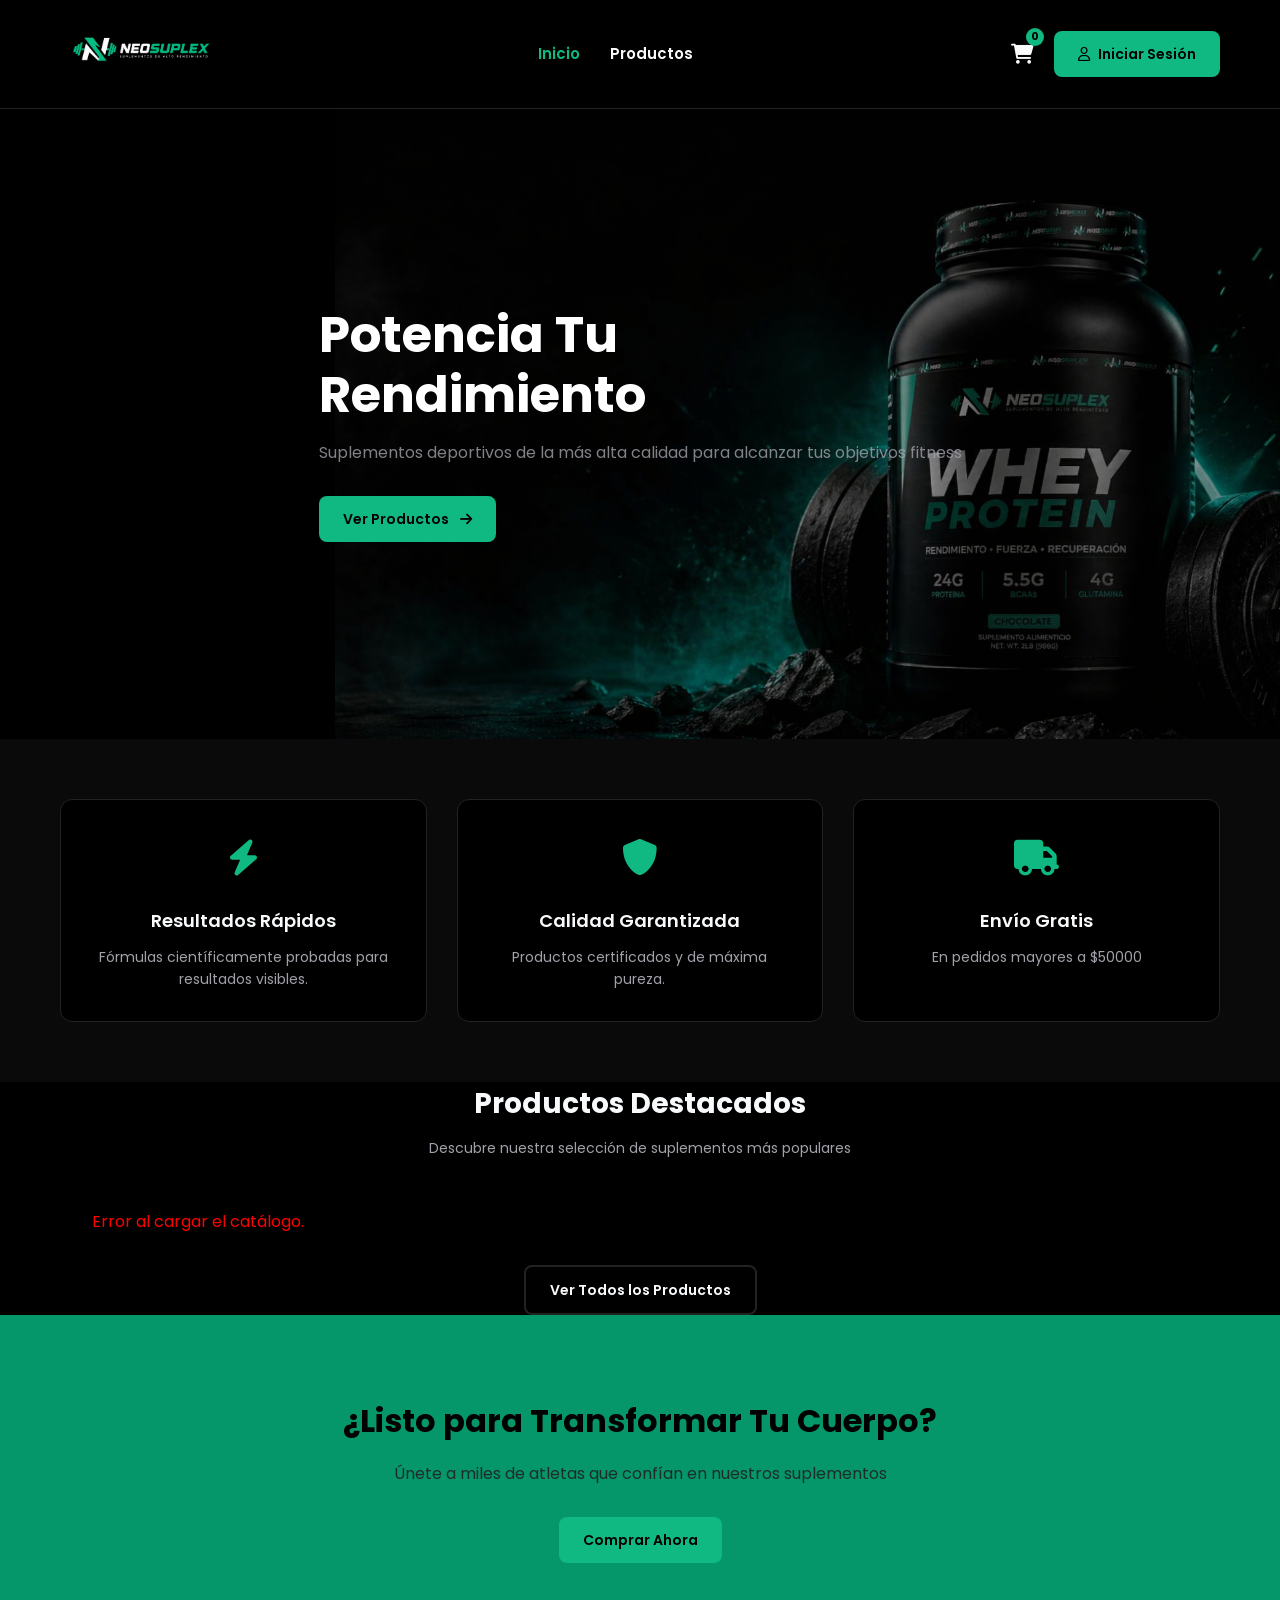
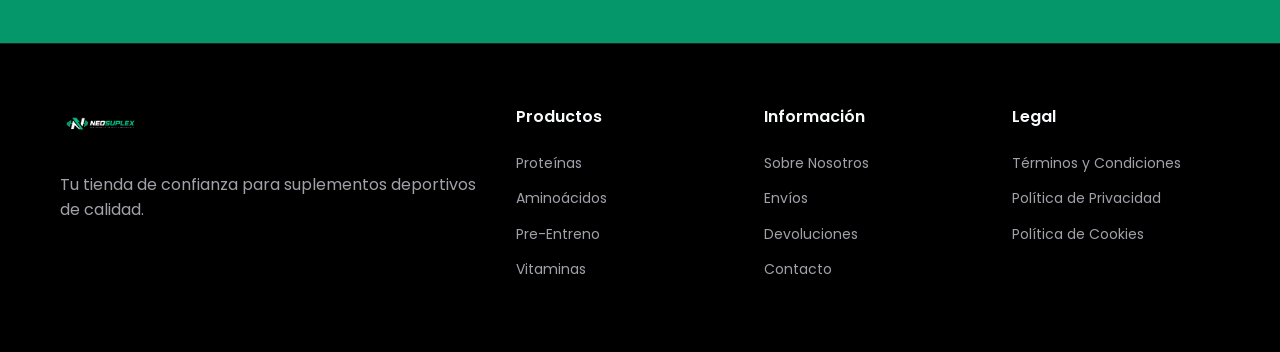
==== frontend/index.html @ ed00e325 "Subida completa de NeoSuplex" ====
<!DOCTYPE html>
<html lang="es">
<head>
    <meta charset="UTF-8">
    <meta name="viewport" content="width=device-width, initial-scale=1.0">
    <title>Neosuplex - Tienda de Suplementos Deportivos</title>
    <link rel="stylesheet" href="https://cdnjs.cloudflare.com/ajax/libs/font-awesome/6.0.0/css/all.min.css">
    <link href="https://fonts.googleapis.com/css2?family=Poppins:wght@400;600;700&display=swap" rel="stylesheet">
    <link rel="stylesheet" href="style.css">
</head>
<body>

    <header class="header">
        <div class="container nav-container">
            <a href="index.html" class="logo">
                <img src="imagenes/Logo1.0.png" alt="Neosuplex Logo">
            </a>
            <nav class="nav">
                <ul class="nav-links">
                    <li><a href="index.html" class="active">Inicio</a></li>
                    <li><a href="productos.html">Productos</a></li>
                </ul>
            </nav>
            <div class="header-actions">
                <a href="carrito.html" class="cart-icon">
                    <i class="fas fa-shopping-cart"></i>
                    <span class="cart-count">0</span>
                </a>
                <a href="login.html" class="btn-blue btn-icon">
                    <i class="far fa-user"></i>
                    Iniciar Sesión
                </a>
            </div>
        </div>
    </header>

    <section class="hero">
        <div class="container hero-container">
            <div class="hero-content">
                <h1>Potencia Tu<br>Rendimiento</h1>
                <p>Suplementos deportivos de la más alta calidad para alcanzar tus objetivos fitness</p>
                <a href="productos.html" class="btn-blue">
                    Ver Productos
                    <i class="fas fa-arrow-right icon-right"></i>
                </a>
            </div>
        </div>
    </section>

    <section class="features">
        <div class="container features-container">
            <div class="feature-item">
                <div class="feature-icon"><i class="fas fa-bolt"></i></div>
                <h3>Resultados Rápidos</h3>
                <p>Fórmulas científicamente probadas para resultados visibles.</p>
            </div>
            <div class="feature-item">
                <div class="feature-icon"><i class="fas fa-shield-alt"></i></div>
                <h3>Calidad Garantizada</h3>
                <p>Productos certificados y de máxima pureza.</p>
            </div>
            <div class="feature-item">
                <div class="feature-icon"><i class="fas fa-truck"></i></div>
                <h3>Envío Gratis</h3>
                <p>En pedidos mayores a $50000</p>
            </div>
        </div>
    </section>

    <section class="featured-products">
        <div class="container">
            <div class="section-title">
                <h2>Productos Destacados</h2>
                <p>Descubre nuestra selección de suplementos más populares</p>
            </div>
            <div class="product-grid">
            </div>
            <div class="text-center mt-3">
                <a href="productos.html" class="btn-white-outline">Ver Todos los Productos</a>
            </div>
        </div>
    </section>

    <section class="cta">
        <div class="container text-center">
            <h2>¿Listo para Transformar Tu Cuerpo?</h2>
            <p>Únete a miles de atletas que confían en nuestros suplementos</p>
            <a href="login.html" class="btn-yellow">Comprar Ahora</a>
        </div>
    </section>

    <footer class="footer">
        <div class="container footer-container">
            <div class="footer-brand">
                <img src="imagenes/Logo1.0.png" alt="Neosuplex Logo" class="footer-logo">
                <p>Tu tienda de confianza para suplementos deportivos de calidad.</p>
            </div>
            <div class="footer-links">
                <h3>Productos</h3>
                <ul>
                    <li><a href="#">Proteínas</a></li>
                    <li><a href="#">Aminoácidos</a></li>
                    <li><a href="#">Pre-Entreno</a></li>
                    <li><a href="#">Vitaminas</a></li>
                </ul>
            </div>
            <div class="footer-links">
                <h3>Información</h3>
                <ul>
                    <li><a href="#">Sobre Nosotros</a></li>
                    <li><a href="#">Envíos</a></li>
                    <li><a href="#">Devoluciones</a></li>
                    <li><a href="#">Contacto</a></li>
                </ul>
            </div>
            <div class="footer-links">
                <h3>Legal</h3>
                <ul>
                    <li><a href="#">Términos y Condiciones</a></li>
                    <li><a href="#">Política de Privacidad</a></li>
                    <li><a href="#">Política de Cookies</a></li>
                </ul>
            </div>
        </div>
    </footer>

    <div id="modal-producto" class="modal-overlay" style="display: none;">
        <div class="modal-content">
            <button class="modal-close" onclick="cerrarModal()"><i class="fas fa-times"></i></button>
            
            <div class="modal-grid">
                <div class="modal-image-container">
                    <img id="modal-img" src="" alt="Producto">
                </div>
                
                <div class="modal-info">
                    <span id="modal-categoria" class="product-category">Categoría</span>
                    <h2 id="modal-nombre">Nombre del Producto</h2>
                    <p id="modal-precio" class="modal-price">$0.00</p>
                    
                    <div class="modal-stock-status" id="modal-stock-status">
                        </div>

                    <div class="modal-description">
                        <h3>Detalles del suplemento:</h3>
                        <p id="modal-desc">Aquí va la descripción larga...</p>
                    </div>

                    <div class="modal-actions">
                        <button id="modal-btn-add" class="btn-blue btn-full" onclick="">
                            <i class="fas fa-shopping-cart"></i> Agregar al Carrito
                        </button>
                    </div>
                </div>
            </div>
        </div>
    </div>

    <style>
        .modal-overlay { position: fixed; top: 0; left: 0; width: 100%; height: 100%; background: rgba(0, 0, 0, 0.85); display: flex; justify-content: center; align-items: center; z-index: 1000; backdrop-filter: blur(5px); }
        .modal-content { background: var(--color-bg-card); width: 90%; max-width: 900px; border-radius: 12px; border: 1px solid var(--color-border); position: relative; padding: 30px; box-shadow: 0 10px 40px rgba(0,0,0,0.8); animation: modalFadeIn 0.3s ease; }
        .modal-close { position: absolute; top: 15px; right: 20px; background: none; border: none; color: var(--color-text-dull); font-size: 24px; cursor: pointer; transition: 0.2s; }
        .modal-close:hover { color: var(--color-primary); }
        .modal-grid { display: grid; grid-template-columns: 1fr 1fr; gap: 40px; align-items: center; }
        .modal-image-container img { width: 100%; max-height: 400px; object-fit: contain; border-radius: 8px; }
        .modal-info h2 { color: white; margin: 10px 0; font-size: 28px; }
        .modal-price { font-size: 32px; color: var(--color-primary); font-weight: bold; margin-bottom: 15px; }
        .modal-stock-status { font-size: 14px; font-weight: bold; margin-bottom: 20px; padding: 5px 10px; border-radius: 4px; display: inline-block; }
        .stock-in { background: rgba(0, 210, 106, 0.2); color: #00d26a; }
        .stock-out { background: rgba(255, 68, 68, 0.2); color: #ff4444; }
        .modal-description { background: var(--color-bg-input); padding: 15px; border-radius: 8px; margin-bottom: 25px; border: 1px solid var(--color-border); }
        .modal-description h3 { font-size: 14px; color: var(--color-text-dull); margin-bottom: 10px; text-transform: uppercase; }
        .modal-description p { color: var(--color-text-light); font-size: 14px; line-height: 1.6; white-space: pre-wrap; } /* white-space respeta los saltos de línea */
        
        @keyframes modalFadeIn { from { opacity: 0; transform: translateY(20px); } to { opacity: 1; transform: translateY(0); } }
        
        /* Adaptación para celulares */
        @media (max-width: 768px) { .modal-grid { grid-template-columns: 1fr; gap: 20px; } .modal-content { padding: 20px; max-height: 90vh; overflow-y: auto; } }
    </style>
<script src="main.js"></script>
</body>
</html>
---- frontend/style.css ----
/* === ESTILOS GENERALES Y RESETS - TEMA OSCURO === */
:root {
    /* --- NUEVA PALETA DE COLORES --- */
    --color-primary: #10b981;      /* Verde Esmeralda vibrante */
    --color-primary-dark: #059669; /* Verde más oscuro */
    
    /* Colores de fondo */
    --color-bg-body: #000000;     /* Fondo principal */
    --color-bg-card: #0a0a0a;     /* Fondo ligeramente más claro */
    --color-bg-input: #111111;    /* Fondo de buscador y filtros */
    
    /* Colores de texto */
    --color-text-light: #f8fafc;  /* Texto principal */
    --color-text-dull: #a1a1aa;   /* Texto secundario */
    
    /* Otros */
    --color-border: #222222;       /* Color de bordes sutiles */
    --color-cart-badge: #a7f3d0;  /* Color claro para contador */
    
    --font-main: 'Poppins', sans-serif;
    --transition: all 0.3s ease;
}

* {
    margin: 0;
    padding: 0;
    box-sizing: border-box;
}

body {
    font-family: var(--font-main);
    color: var(--color-text-light);
    line-height: 1.6;
    background-color: var(--color-bg-body);
}

.container {
    max-width: 1200px;
    margin: 0 auto;
    padding: 0 20px;
}

img {
    max-width: 100%;
    height: auto;
}

a {
    text-decoration: none;
    color: inherit;
    transition: var(--transition);
}

ul {
    list-style: none;
}

.text-center { text-align: center; }
.mt-3 { margin-top: 30px; }

/* =========================================
   ESTILOS DE BOTONES - TEMA VERDE
   ========================================= */
.btn-blue, .btn-yellow, .btn-white-outline, .btn-disabled {
    display: inline-block;
    padding: 12px 24px;
    border-radius: 8px;
    font-weight: 600;
    font-size: 14px;
    cursor: pointer;
    transition: var(--transition);
    border: none;
}

.btn-blue {
    background-color: var(--color-primary);
    color: black;
}

.btn-blue:hover {
    background-color: var(--color-text-light);
    color: black;
    transform: translateY(-2px);
    box-shadow: 0 4px 12px rgba(16, 185, 129, 0.3);
}

.btn-yellow {
    background-color: var(--color-primary);
    color: black;
}
.btn-yellow:hover {
    background-color: var(--color-primary-dark);
    transform: scale(1.05);
}

.btn-white-outline {
    background-color: transparent;
    color: var(--color-text-light);
    border: 2px solid var(--color-border);
}

.btn-white-outline:hover {
    background-color: var(--color-primary);
    border-color: var(--color-primary);
    color: black;
}

.btn-disabled {
    background-color: #222;
    color: #555;
    cursor: not-allowed;
}

.btn-icon { display: flex; align-items: center; gap: 8px; }
.icon-right { margin-left: 8px; }
.btn-full { width: 100%; justify-content: center; }

/* =========================================
   ENCAVEZADO / NAVEGACIÓN - TEMA OSCURO
   ========================================= */
.header {
    background-color: var(--color-bg-body);
    padding: 10px 0;
    position: sticky;
    top: 0;
    z-index: 100;
    border-bottom: 1px solid var(--color-border);
}

.nav-container { display: flex; justify-content: space-between; align-items: center; }
.logo img { height: 80px; }

.nav-links { display: flex; gap: 30px; }
.nav-links a {
    font-weight: 600;
    font-size: 15px;
    color: var(--color-text-light);
}

.nav-links a:hover,
.nav-links a.active {
    color: var(--color-primary);
}

.header-actions { display: flex; align-items: center; gap: 20px; }
.cart-icon { position: relative; font-size: 20px; color: var(--color-text-light); }
.cart-count {
    position: absolute; top: -10px; right: -10px;
    background-color: var(--color-primary);
    color: black; font-size: 11px; font-weight: bold; width: 18px; height: 18px;
    border-radius: 50%; display: flex; align-items: center; justify-content: center;
}

/* =========================================
   SECCIÓN HERO (BANNER) - MÁS OSCURO
   ========================================= */
.hero {
    background-color: #000000; 
    background-image: linear-gradient(rgba(0,0,0,0.4), rgba(0,0,0,0.4)), url('imagenes/fondo.png');
    background-size: contain; 
    background-position: right center; 
    background-repeat: no-repeat; 
    height: 70vh;
    display: flex;
    align-items: center;
    color: white;
}
.hero-content { max-width: 700px; }
.hero h1 { font-size: 50px; font-weight: 700; line-height: 1.2; margin-bottom: 15px; }
.hero h1 span { color: var(--color-primary); } 
.hero p { font-size: 16px; margin-bottom: 30px; opacity: 0.8; color: var(--color-text-dull); }

/* =========================================
   CARACTERÍSTICAS - TEMA OSCURO
   ========================================= */
.features {
    padding: 60px 0;
    background-color: var(--color-bg-card);
}
.features-container { display: grid; grid-template-columns: repeat(3, 1fr); gap: 30px; }
.feature-item {
    background-color: var(--color-bg-body);
    padding: 30px; border-radius: 12px; text-align: center;
    border: 1px solid var(--color-border);
    transition: var(--transition);
}
.feature-item:hover {
    transform: translateY(-5px);
    border-color: var(--color-primary);
    box-shadow: 0 8px 25px rgba(16, 185, 129, 0.1);
}
.feature-icon { font-size: 36px; color: var(--color-primary); margin-bottom: 20px; }
.feature-item h3 { font-size: 18px; font-weight: 600; margin-bottom: 10px; color: var(--color-text-light); }
.feature-item p { font-size: 14px; color: var(--color-text-dull); }

/* =========================================
   PRODUCTOS (CATÁLOGO) - TEMA OSCURO
   ========================================= */
.section-title { text-align: center; margin-bottom: 50px; }
.section-title h2 { font-size: 28px; font-weight: 700; color: var(--color-text-light); }
.section-title p { color: var(--color-text-dull); margin-top: 10px; font-size: 14px;}

.catalog-section { padding: 40px 0; background-color: var(--color-bg-card); }
.catalog-header h2 { font-size: 28px; margin-bottom: 5px; color: var(--color-text-light); }
.catalog-header p { color: var(--color-text-dull); margin-bottom: 30px; font-size: 14px; }

.filters-bar { display: flex; justify-content: space-between; margin-bottom: 20px; gap: 20px; }
.search-box {
    flex-grow: 1; background: var(--color-bg-input);
    border: 1px solid var(--color-border); border-radius: 8px; padding: 10px 15px; display: flex; align-items: center;
    position: relative; /* Para las sugerencias */
}
.search-box i { color: #555; margin-right: 10px; }
.search-box input {
    background: transparent; border: none; outline: none; width: 100%;
    font-family: var(--font-main); color: var(--color-text-light);
}

.sort-box {
    background: var(--color-bg-input); border: 1px solid var(--color-border); border-radius: 8px;
    padding: 10px 15px; display: flex; align-items: center; color: var(--color-text-dull);
}
.sort-box i { color: #555; }
.sort-box select {
    border: none; outline: none; background: transparent; margin-left: 10px;
    font-family: var(--font-main); cursor: pointer; color: var(--color-text-dull);
}
.sort-box select option { background-color: var(--color-bg-input); color: var(--color-text-light); }

.categories-pills { display: flex; flex-wrap: wrap; gap: 10px; margin-bottom: 20px; }
.pill {
    background: var(--color-bg-input); border: 1px solid var(--color-border); padding: 8px 20px;
    border-radius: 20px; cursor: pointer; transition: var(--transition);
    font-family: var(--font-main); font-size: 14px; color: var(--color-text-dull);
}
.pill:hover { border-color: var(--color-primary); color: var(--color-primary); }
.pill.active { background: var(--color-primary); color: black; border-color: var(--color-primary); }

.results-text { font-size: 13px; color: #555; margin-bottom: 20px; }

.product-grid { display: grid; grid-template-columns: repeat(4, 1fr); gap: 20px; }
.product-card {
    background-color: var(--color-bg-body);
    border-radius: 12px; border: 1px solid var(--color-border);
    overflow: hidden; transition: var(--transition);
    display: flex; flex-direction: column; justify-content: space-between;
}
.product-card:hover { border-color: #333; box-shadow: 0 8px 30px rgba(16, 185, 129, 0.05); }

.product-link { display: block; color: inherit; }
.product-img-container { height: 250px; display: flex; align-items: center; justify-content: center; padding: 20px; overflow: hidden; position: relative;}
.product-img { height: 100%; object-fit: contain; transition: transform 0.5s ease; }
.product-card:hover .product-img { transform: scale(1.1); }

.badge-out-of-stock {
    position: absolute; top: 15px; right: 15px; background-color: #333; color: var(--color-text-dull);
    font-size: 11px; padding: 4px 8px; border-radius: 4px; font-weight: bold;
}

.product-info { padding: 20px; }
.product-category { font-size: 12px; color: #555; }
.product-name {
    font-size: 14px; font-weight: 600; margin: 8px 0; height: 40px; overflow: hidden;
    color: var(--color-text-light);
}
.product-meta { display: flex; justify-content: space-between; align-items: center; margin-bottom: 15px; }
.product-rating { display: flex; align-items: center; gap: 5px; font-size: 12px; color: #ffb800; }
.product-rating span { color: #555; }
.product-price { font-size: 16px; font-weight: 700; color: var(--color-primary); }
.card-footer { padding: 0 20px 20px 20px; }

/* =========================================
   DETALLE DEL PRODUCTO / MODAL
   ========================================= */
.product-detail-section { padding: 30px 0 80px; background: var(--color-bg-card); }
.btn-back { display: inline-block; margin-bottom: 20px; font-size: 14px; color: var(--color-text-dull); }
.btn-back:hover { color: var(--color-primary); }

.product-detail-container {
    display: grid; grid-template-columns: 1fr 1fr; gap: 50px;
    background: var(--color-bg-body);
    padding: 40px; border-radius: 12px; border: 1px solid var(--color-border); margin-bottom: 50px;
}

/* Estilos de Modal Overlay (Asegúrate de tenerlos) */
.modal-overlay {
    position: fixed; top: 0; left: 0; width: 100%; height: 100%;
    background: rgba(0,0,0,0.9); display: none; justify-content: center; align-items: center; z-index: 1000;
}
.modal-content { background: var(--color-bg-body); border-radius: 15px; width: 90%; max-width: 900px; position: relative; overflow: hidden;}
.modal-grid { display: grid; grid-template-columns: 1fr 1fr; gap: 30px; padding: 40px; }

/* ... (resto de estilos de detalle como tenías) */

/* =========================================
   CALL TO ACTION Y FOOTER
   ========================================= */
.cta { background-color: var(--color-primary-dark); color: black; padding: 80px 0; }
.cta h2 { font-size: 32px; margin-bottom: 15px; }
.cta p { font-size: 16px; opacity: 0.9; margin-bottom: 30px; color: #222; }

.footer { background-color: var(--color-bg-body); color: var(--color-text-dull); padding: 60px 0; border-top: 1px solid var(--color-border); }
.footer-container { display: grid; grid-template-columns: 2fr 1fr 1fr 1fr; gap: 40px; }
.footer-brand .footer-logo { height: 40px; margin-bottom: 20px; }
.footer-links h3 { color: var(--color-text-light); font-size: 16px; font-weight: 600; margin-bottom: 20px; }
.footer-links ul li { margin-bottom: 10px; }
.footer-links a { font-size: 14px; }
.footer-links a:hover { color: var(--color-primary); }

/* =========================================
   CARRITO Y CHECKOUT
   ========================================= */
.checkout-section { padding: 60px 0; background-color: var(--color-bg-card); min-height: 80vh; }
.checkout-container { max-width: 800px; }
.checkout-step h2 { color: var(--color-primary); margin-bottom: 20px; font-size: 24px; border-bottom: 2px solid var(--color-border); padding-bottom: 10px; }
.cart-summary { background-color: var(--color-bg-body); border: 1px solid var(--color-border); border-radius: 8px; padding: 20px; margin-bottom: 30px; }
.cart-item { display: flex; align-items: center; gap: 20px; border-bottom: 1px solid var(--color-border); padding-bottom: 15px; margin-bottom: 15px; }
.cart-item img { width: 60px; height: 60px; object-fit: contain; background-color: #111; border-radius: 8px; padding: 5px; }
.cart-item h4 { color: var(--color-text-light); font-size: 16px; }
.cart-price { font-weight: bold; color: var(--color-primary); font-size: 18px; margin-left: auto; }

.checkout-form { background-color: var(--color-bg-body); border: 1px solid var(--color-border); border-radius: 8px; padding: 30px; }
.form-group { margin-bottom: 20px; width: 100%; }
.form-row { display: flex; gap: 20px; }
.checkout-form input { width: 100%; padding: 12px 15px; background-color: var(--color-bg-input); border: 1px solid var(--color-border); border-radius: 6px; color: var(--color-text-light); }

.role-selector { display: flex; justify-content: space-between; gap: 20px; margin: 30px 0; }
.role-card { flex: 1; background-color: var(--color-bg-input); border: 2px solid var(--color-border); border-radius: 8px; padding: 20px; text-align: center; cursor: pointer; transition: var(--transition); position: relative; }
.role-card:has(input:checked) { border-color: var(--color-primary); background-color: rgba(16, 185, 129, 0.1); }

/* =========================================
   BUSCADOR Y SUGERENCIAS
   ========================================= */
.sugerencias-box {
    position: absolute; top: 100%; left: 0; width: 100%;
    background-color: var(--color-bg-body); border: 1px solid var(--color-border);
    border-radius: 0 0 8px 8px; z-index: 100; max-height: 250px; overflow-y: auto;
    box-shadow: 0 8px 16px rgba(0,0,0,0.8);
}
.sugerencia-item { padding: 12px 15px; cursor: pointer; color: var(--color-text-dull); font-size: 13px; border-bottom: 1px solid var(--color-border); transition: var(--transition); }
.sugerencia-item:hover { background-color: var(--color-bg-input); color: var(--color-primary); }

/* =========================================
   SECCIÓN RESPONSIVE (AÑADIDA)
   ========================================= */
@media (max-width: 1024px) {
    .product-grid { grid-template-columns: repeat(3, 1fr); }
    .features-container { grid-template-columns: repeat(2, 1fr); }
}

@media (max-width: 768px) {
    .nav-links { display: none; } /* Ocultar links en móviles */
    
    .hero {
        height: auto;
        padding: 60px 0;
        background-image: none; /* Quitamos la imagen de fondo lateral en móvil */
        background-color: #000;
        text-align: center;
    }
    .hero-content { margin: 0 auto; }
    .hero h1 { font-size: 36px; }

    .filters-bar { flex-direction: column; }
    .search-box, .sort-box { width: 100%; }

    .product-grid { grid-template-columns: repeat(2, 1fr); gap: 15px; }
    
    .features-container { grid-template-columns: 1fr; }
    
    .footer-container { grid-template-columns: 1fr; text-align: center; }
    
    /* Adaptación de Modal */
    .modal-grid, .product-detail-container { 
        grid-template-columns: 1fr; 
        padding: 20px; 
    }
    .detail-image-box { height: 200px; }

    .form-row { flex-direction: column; gap: 0; }
    .role-selector { flex-direction: column; }
}

@media (max-width: 480px) {
    .product-grid { grid-template-columns: 1fr; }
    .hero h1 { font-size: 28px; }
}
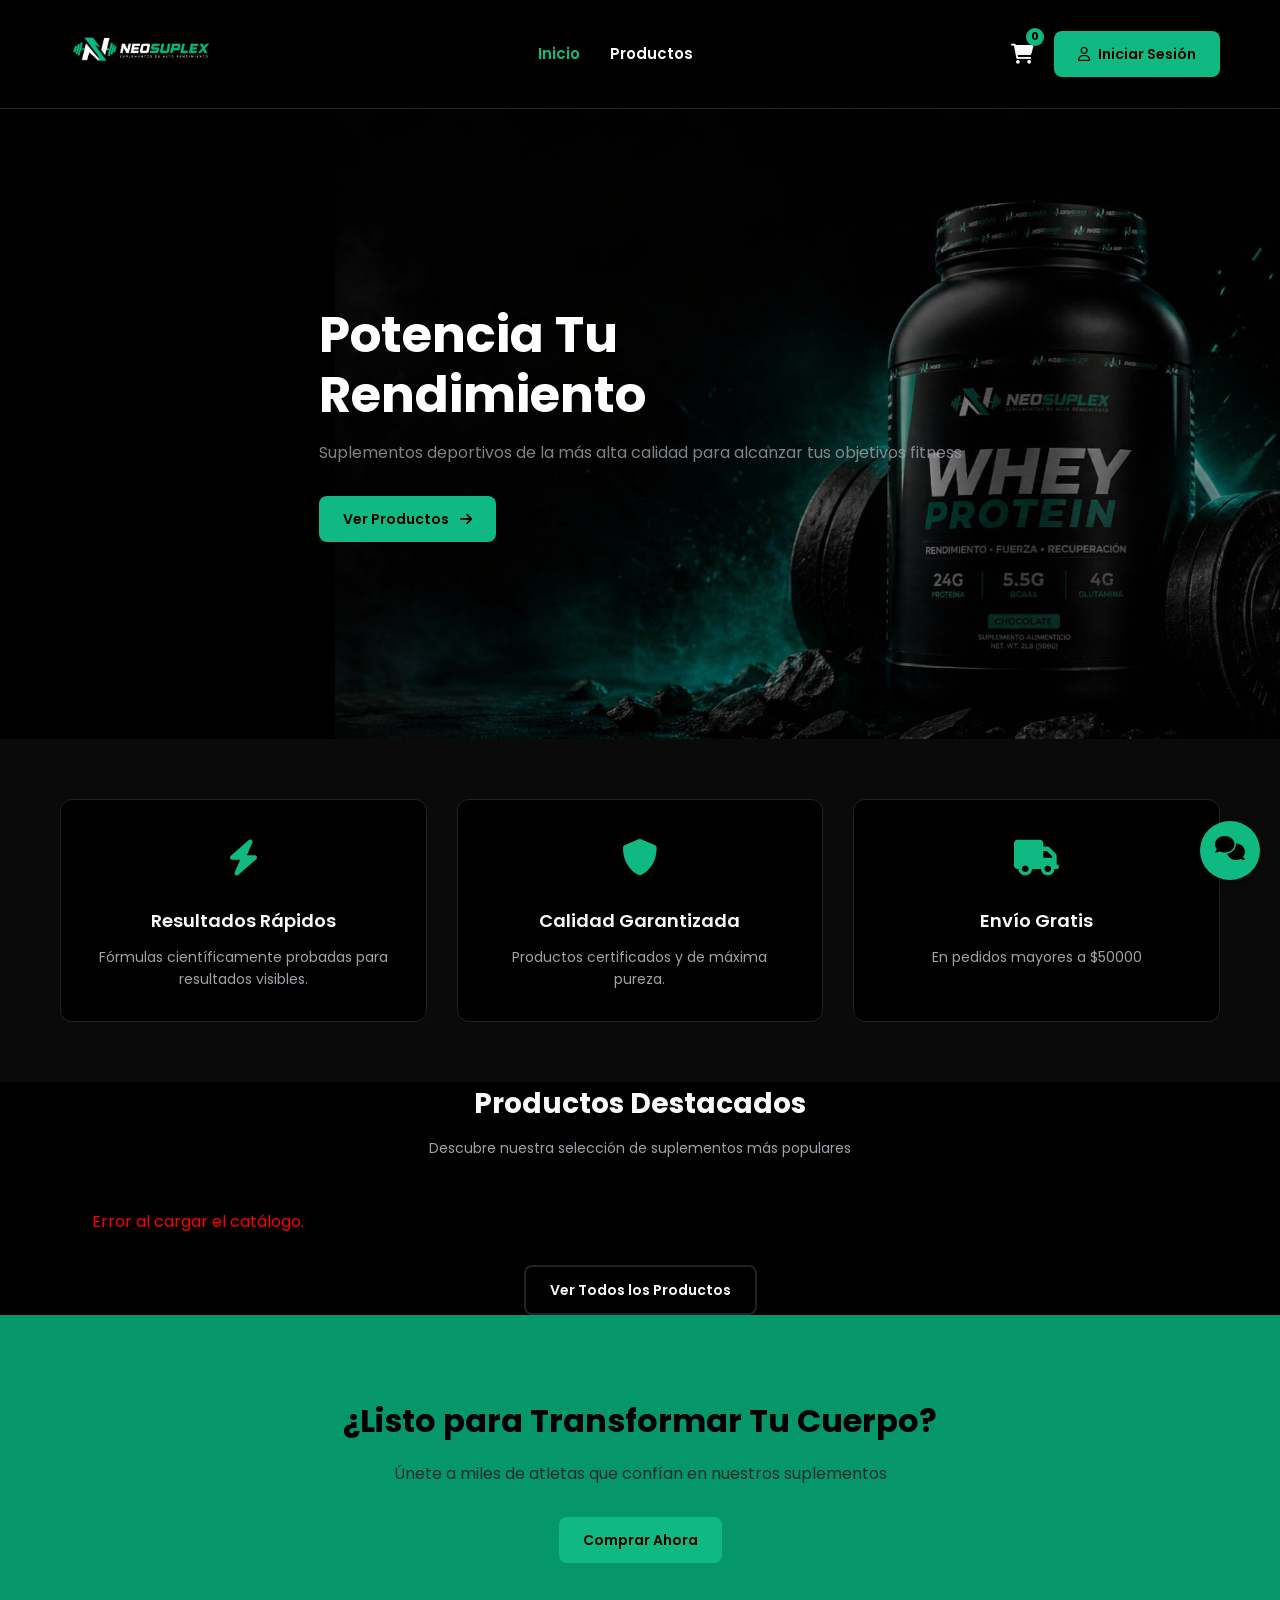
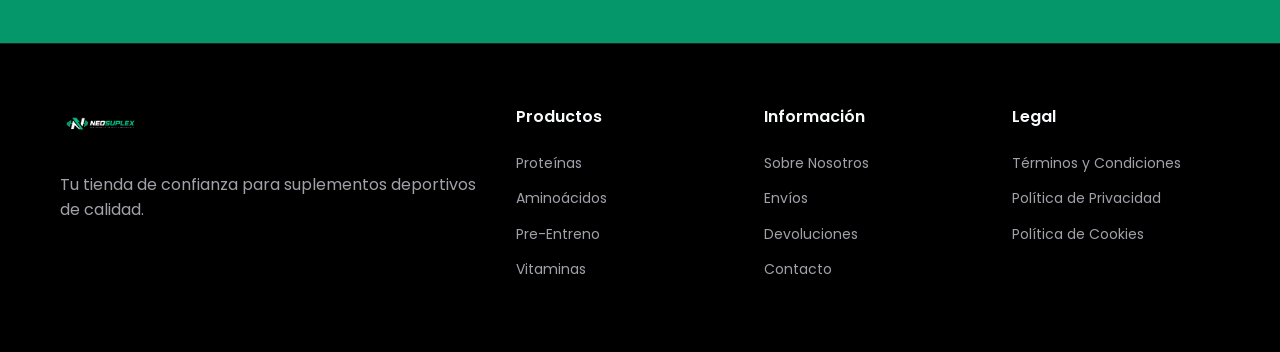
==== commit 82efb223: "Filtros, buscador y paginación integrados correctamente con la base de datos" ====
--- a/frontend/index.html
+++ b/frontend/index.html
@@ -177,6 +177,24 @@
         /* Adaptación para celulares */
         @media (max-width: 768px) { .modal-grid { grid-template-columns: 1fr; gap: 20px; } .modal-content { padding: 20px; max-height: 90vh; overflow-y: auto; } }
     </style>
+
+    <div id="chat-button" onclick="toggleChat()" style="position: fixed; bottom: 20px; right: 20px; background: #10b981; padding: 15px; border-radius: 50%; cursor: pointer; z-index: 1000; box-shadow: 0 4px 12px rgba(0,0,0,0.5);">
+    <i class="fas fa-comments" style="color: black; font-size: 24px;"></i>
+</div>
+
+<div id="chat-window" style="display: none; position: fixed; bottom: 85px; right: 20px; width: 320px; background: #0a0a0a; border: 1px solid #222; border-radius: 10px; z-index: 1000; flex-direction: column; box-shadow: 0 10px 25px rgba(0,0,0,0.5);">
+    <div style="background: #10b981; color: black; padding: 12px; font-weight: bold; border-radius: 10px 10px 0 0; display: flex; justify-content: space-between;">
+        <span>NeoBot - Asistente</span>
+        <span onclick="toggleChat()" style="cursor:pointer;">×</span>
+    </div>
+    <div id="chat-content" style="height: 300px; overflow-y: auto; padding: 15px; font-size: 14px; display: flex; flex-direction: column; gap: 10px;">
+        <p style="background: #111; padding: 8px; border-radius: 8px; align-self: flex-start;">¡Hola! Soy NeoBot. ¿En qué puedo ayudarte? <br><small>Prueba preguntando por envíos o proteínas.</small></p>
+    </div>
+    <div style="display: flex; border-top: 1px solid #222;">
+        <input type="text" id="chat-input" placeholder="Escribe aquí..." style="flex: 1; padding: 12px; background: transparent; border: none; color: white; outline: none;">
+        <button onclick="sendMessage()" style="background: #10b981; border: none; padding: 10px; cursor: pointer; color: black;"><i class="fas fa-paper-plane"></i></button>
+    </div>
+</div>
 <script src="main.js"></script>
 </body>
 </html>
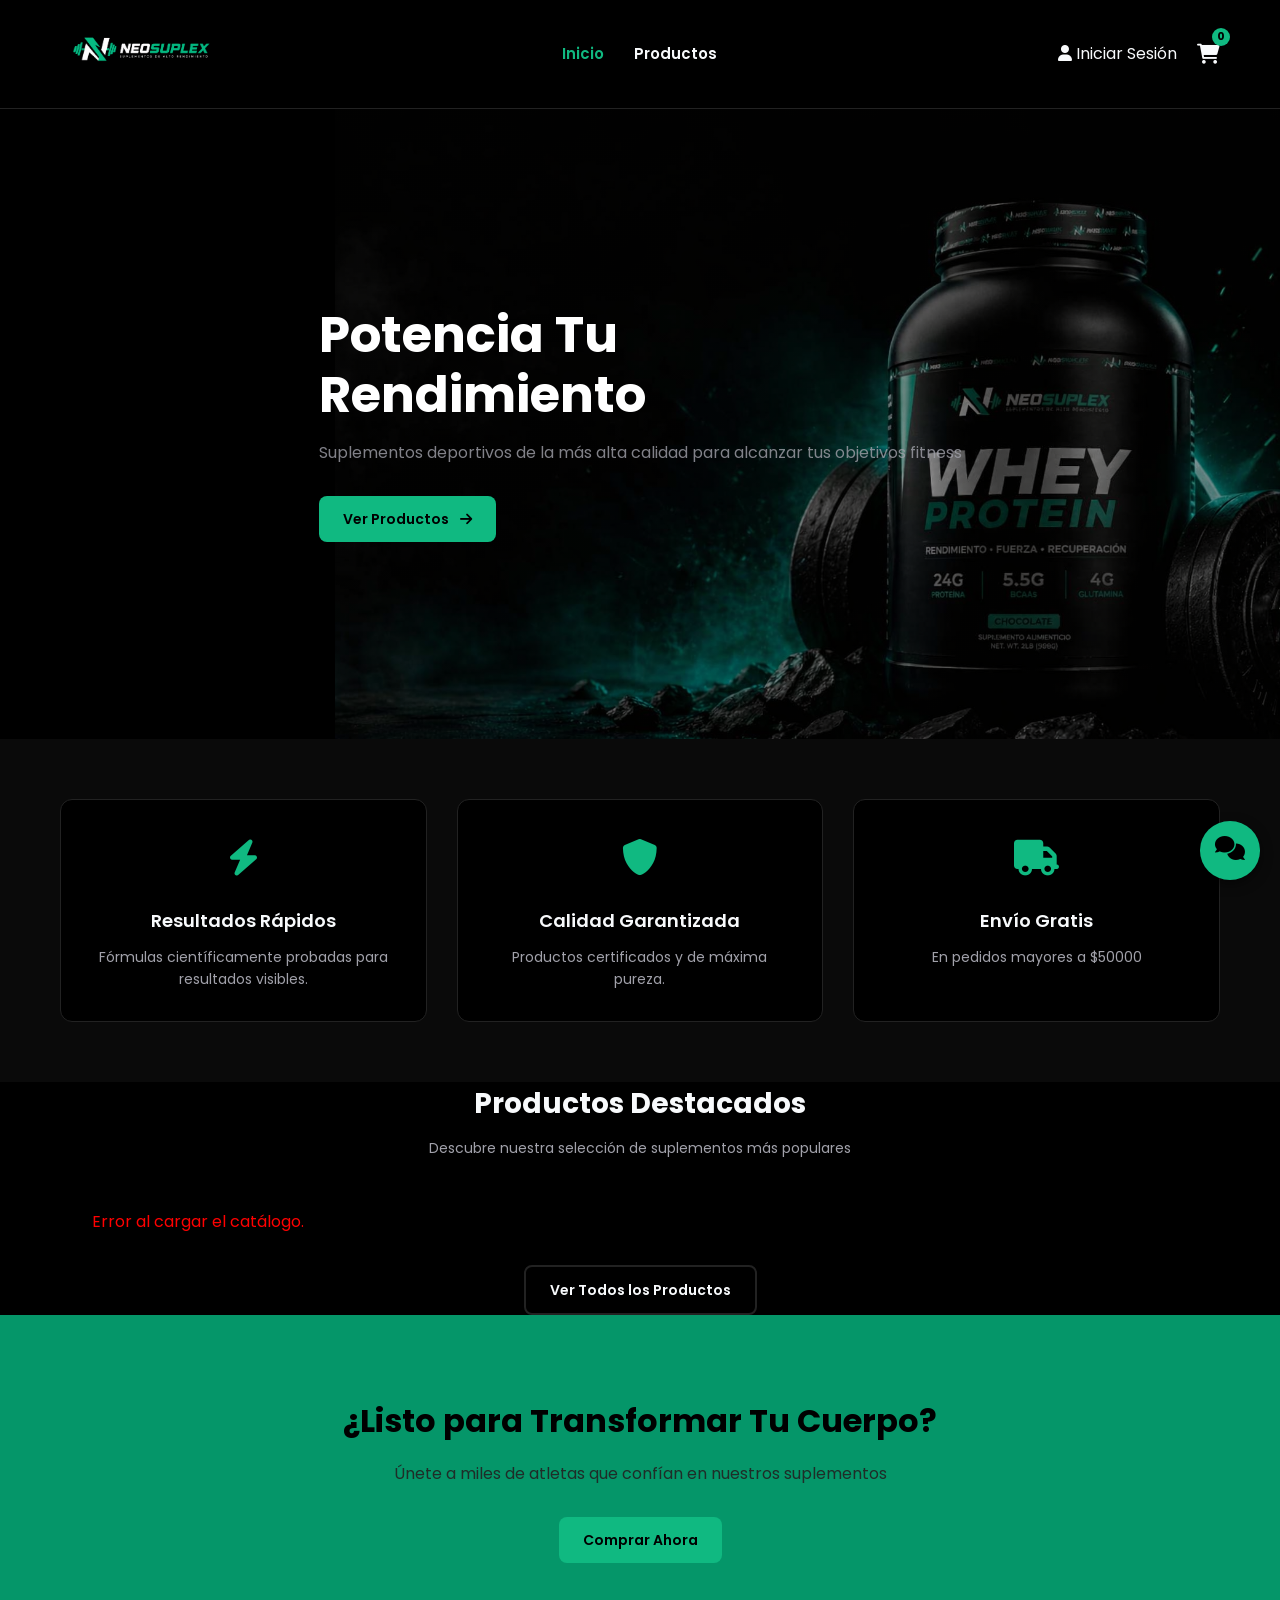
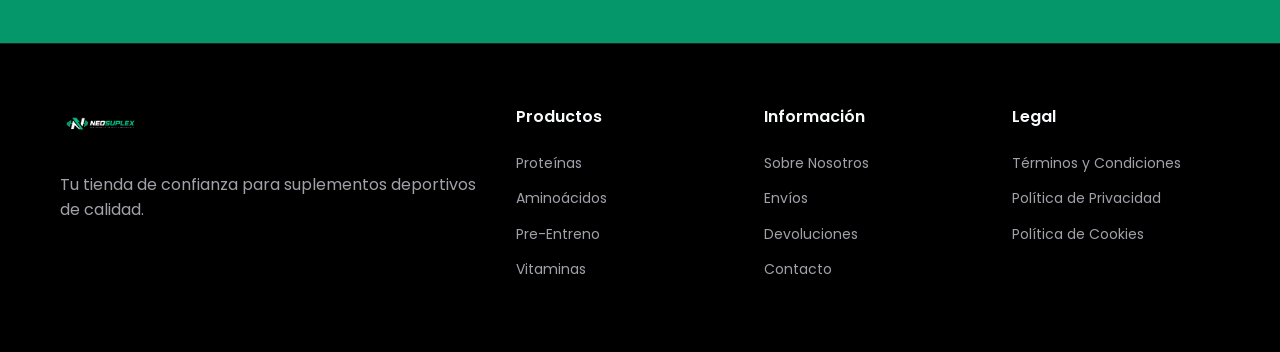
==== commit 0b385155: "Checkout completo y configuración de Backend" ====
--- a/frontend/index.html
+++ b/frontend/index.html
@@ -22,13 +22,15 @@
                 </ul>
             </nav>
             <div class="header-actions">
+                <div id="contenedor-usuario">
+                    <a href="login.html" class="btn-login">
+                        <i class="fas fa-user"></i> Iniciar Sesión
+                    </a>
+                </div>
+
                 <a href="carrito.html" class="cart-icon">
                     <i class="fas fa-shopping-cart"></i>
                     <span class="cart-count">0</span>
-                </a>
-                <a href="login.html" class="btn-blue btn-icon">
-                    <i class="far fa-user"></i>
-                    Iniciar Sesión
                 </a>
             </div>
         </div>
@@ -74,7 +76,7 @@
                 <p>Descubre nuestra selección de suplementos más populares</p>
             </div>
             <div class="product-grid">
-            </div>
+                </div>
             <div class="text-center mt-3">
                 <a href="productos.html" class="btn-white-outline">Ver Todos los Productos</a>
             </div>
@@ -138,8 +140,7 @@
                     <h2 id="modal-nombre">Nombre del Producto</h2>
                     <p id="modal-precio" class="modal-price">$0.00</p>
                     
-                    <div class="modal-stock-status" id="modal-stock-status">
-                        </div>
+                    <div class="modal-stock-status" id="modal-stock-status"></div>
 
                     <div class="modal-description">
                         <h3>Detalles del suplemento:</h3>
@@ -147,7 +148,7 @@
                     </div>
 
                     <div class="modal-actions">
-                        <button id="modal-btn-add" class="btn-blue btn-full" onclick="">
+                        <button id="modal-btn-add" class="btn-blue btn-full">
                             <i class="fas fa-shopping-cart"></i> Agregar al Carrito
                         </button>
                     </div>
@@ -170,31 +171,30 @@
         .stock-out { background: rgba(255, 68, 68, 0.2); color: #ff4444; }
         .modal-description { background: var(--color-bg-input); padding: 15px; border-radius: 8px; margin-bottom: 25px; border: 1px solid var(--color-border); }
         .modal-description h3 { font-size: 14px; color: var(--color-text-dull); margin-bottom: 10px; text-transform: uppercase; }
-        .modal-description p { color: var(--color-text-light); font-size: 14px; line-height: 1.6; white-space: pre-wrap; } /* white-space respeta los saltos de línea */
+        .modal-description p { color: var(--color-text-light); font-size: 14px; line-height: 1.6; white-space: pre-wrap; }
         
         @keyframes modalFadeIn { from { opacity: 0; transform: translateY(20px); } to { opacity: 1; transform: translateY(0); } }
-        
-        /* Adaptación para celulares */
         @media (max-width: 768px) { .modal-grid { grid-template-columns: 1fr; gap: 20px; } .modal-content { padding: 20px; max-height: 90vh; overflow-y: auto; } }
     </style>
 
     <div id="chat-button" onclick="toggleChat()" style="position: fixed; bottom: 20px; right: 20px; background: #10b981; padding: 15px; border-radius: 50%; cursor: pointer; z-index: 1000; box-shadow: 0 4px 12px rgba(0,0,0,0.5);">
-    <i class="fas fa-comments" style="color: black; font-size: 24px;"></i>
-</div>
-
-<div id="chat-window" style="display: none; position: fixed; bottom: 85px; right: 20px; width: 320px; background: #0a0a0a; border: 1px solid #222; border-radius: 10px; z-index: 1000; flex-direction: column; box-shadow: 0 10px 25px rgba(0,0,0,0.5);">
-    <div style="background: #10b981; color: black; padding: 12px; font-weight: bold; border-radius: 10px 10px 0 0; display: flex; justify-content: space-between;">
-        <span>NeoBot - Asistente</span>
-        <span onclick="toggleChat()" style="cursor:pointer;">×</span>
+        <i class="fas fa-comments" style="color: black; font-size: 24px;"></i>
     </div>
-    <div id="chat-content" style="height: 300px; overflow-y: auto; padding: 15px; font-size: 14px; display: flex; flex-direction: column; gap: 10px;">
-        <p style="background: #111; padding: 8px; border-radius: 8px; align-self: flex-start;">¡Hola! Soy NeoBot. ¿En qué puedo ayudarte? <br><small>Prueba preguntando por envíos o proteínas.</small></p>
+
+    <div id="chat-window" style="display: none; position: fixed; bottom: 85px; right: 20px; width: 320px; background: #0a0a0a; border: 1px solid #222; border-radius: 10px; z-index: 1000; flex-direction: column; box-shadow: 0 10px 25px rgba(0,0,0,0.5);">
+        <div style="background: #10b981; color: black; padding: 12px; font-weight: bold; border-radius: 10px 10px 0 0; display: flex; justify-content: space-between;">
+            <span>NeoBot - Asistente</span>
+            <span onclick="toggleChat()" style="cursor:pointer;">×</span>
+        </div>
+        <div id="chat-content" style="height: 300px; overflow-y: auto; padding: 15px; font-size: 14px; display: flex; flex-direction: column; gap: 10px;">
+            <p style="background: #111; padding: 8px; border-radius: 8px; align-self: flex-start;">¡Hola! Soy NeoBot. ¿En qué puedo ayudarte? <br><small>Prueba preguntando por envíos o proteínas.</small></p>
+        </div>
+        <div style="display: flex; border-top: 1px solid #222;">
+            <input type="text" id="chat-input" placeholder="Escribe aquí..." style="flex: 1; padding: 12px; background: transparent; border: none; color: white; outline: none;">
+            <button onclick="sendMessage()" style="background: #10b981; border: none; padding: 10px; cursor: pointer; color: black;"><i class="fas fa-paper-plane"></i></button>
+        </div>
     </div>
-    <div style="display: flex; border-top: 1px solid #222;">
-        <input type="text" id="chat-input" placeholder="Escribe aquí..." style="flex: 1; padding: 12px; background: transparent; border: none; color: white; outline: none;">
-        <button onclick="sendMessage()" style="background: #10b981; border: none; padding: 10px; cursor: pointer; color: black;"><i class="fas fa-paper-plane"></i></button>
-    </div>
-</div>
-<script src="main.js"></script>
+
+    <script src="main.js"></script>
 </body>
 </html>
